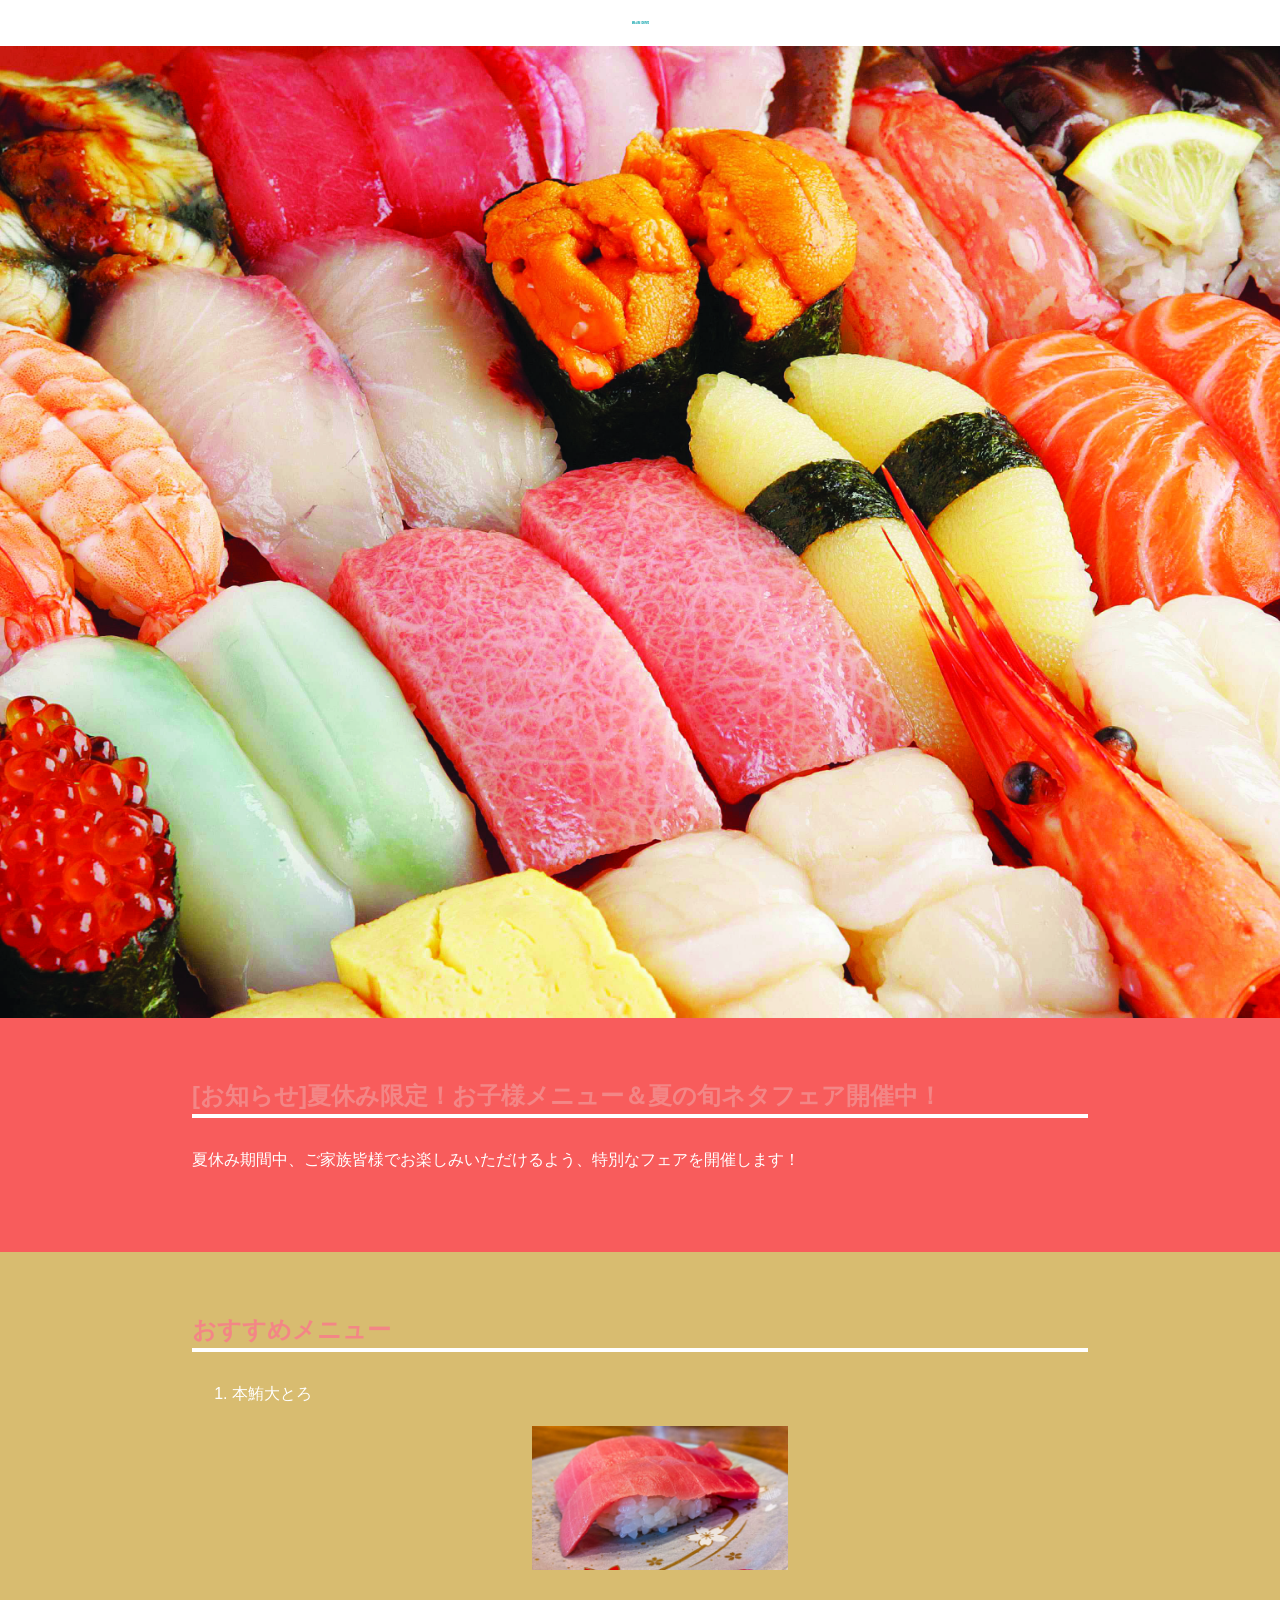
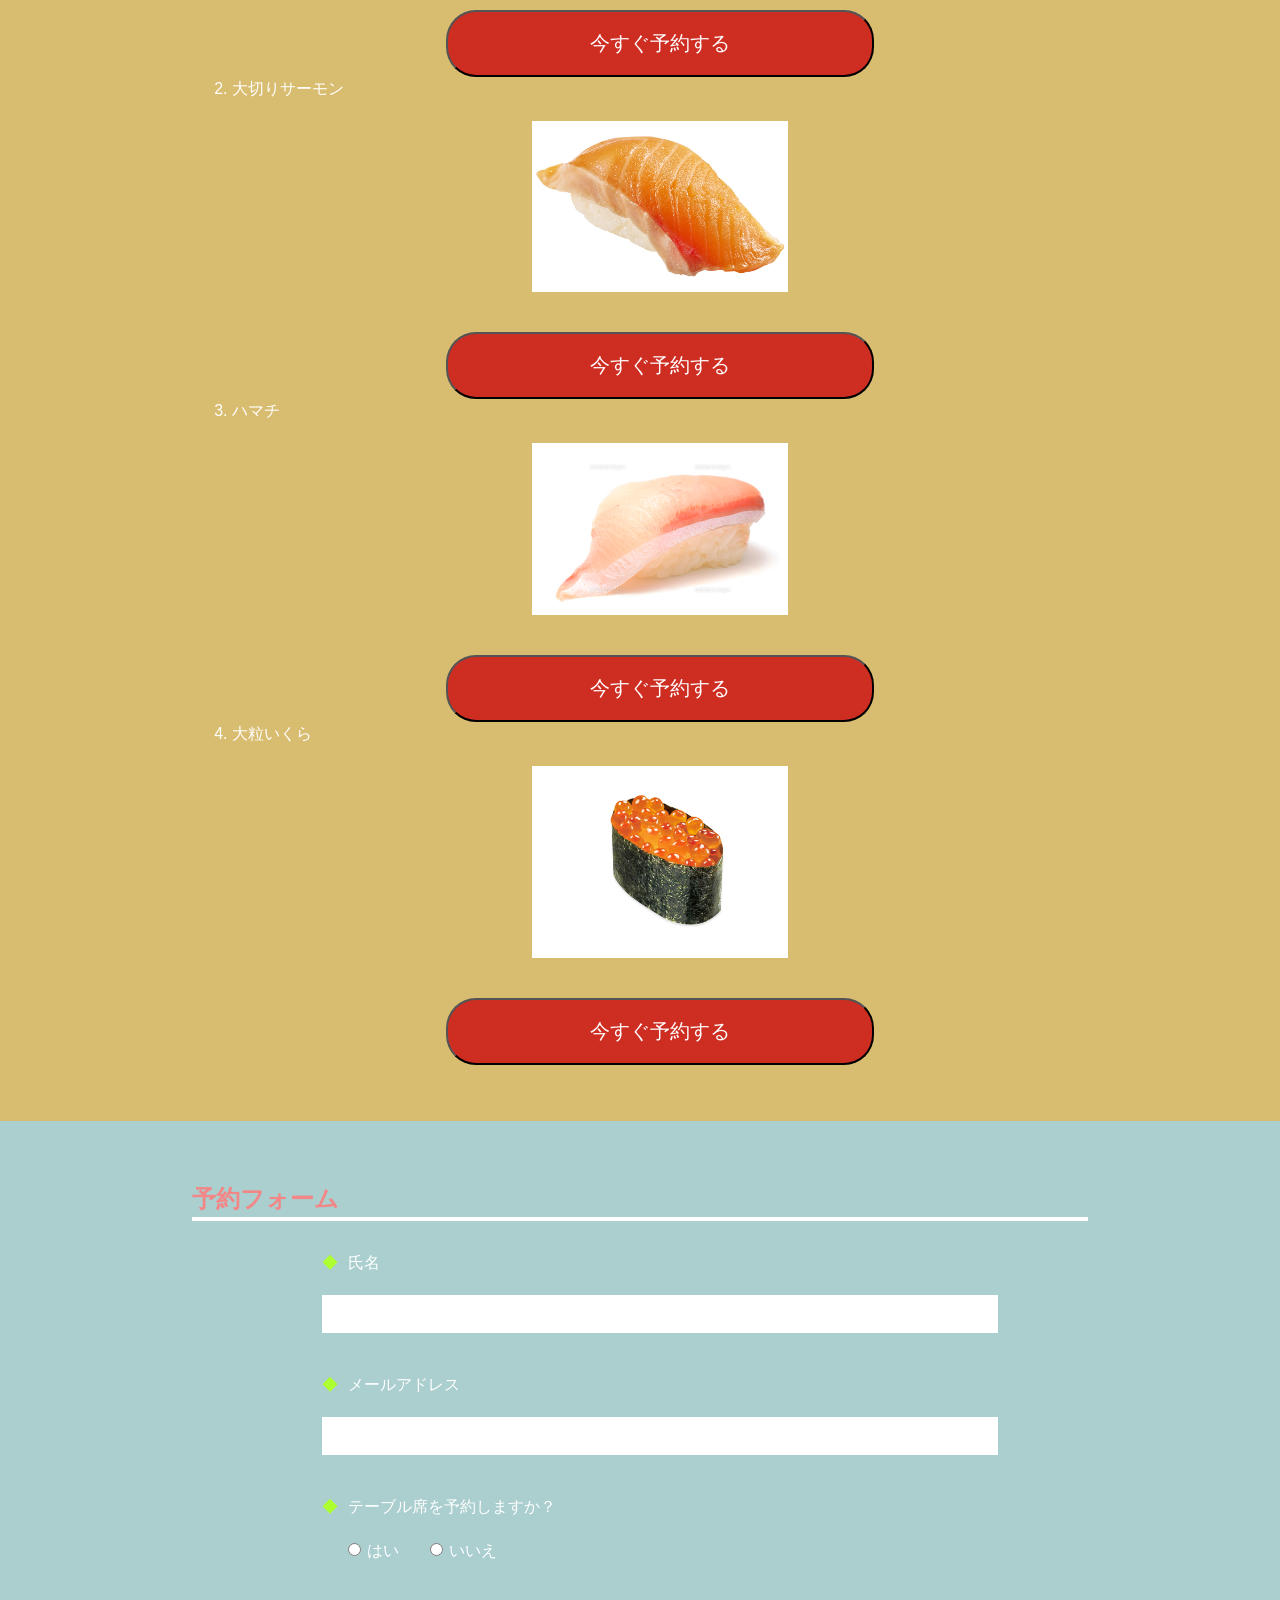
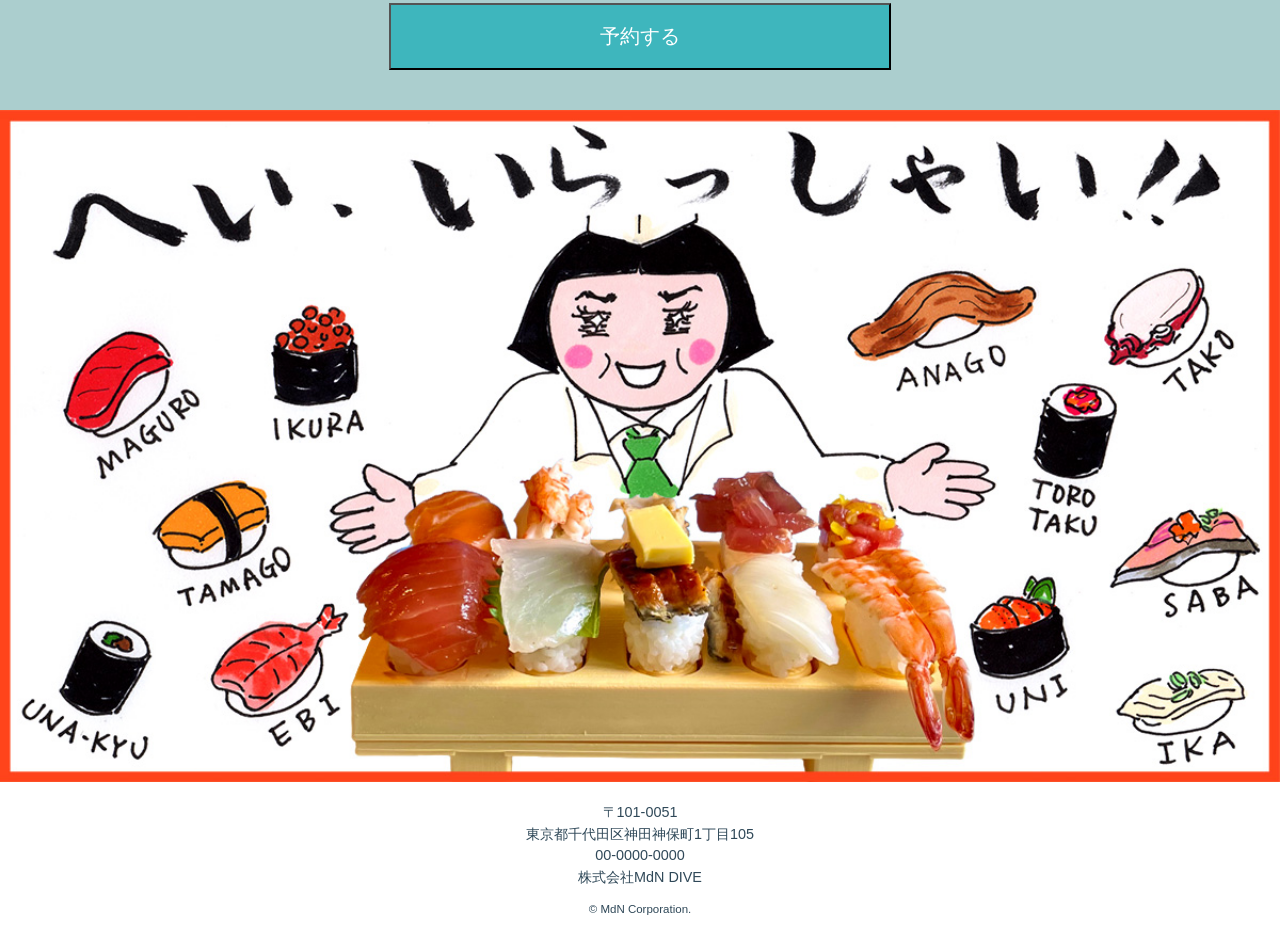
==== original/index.html @ f26a115e "Add files via upload" ====
<!doctype html>
<html lang="ja">

<head>
    <meta charset="utf-8">
    <title>最短5日でダイバーデビュー! - MdN DIVE</title>
    <meta name="description" content="MdN DIVEは千代田区にあるマンツーマンダイビングスクールです。5/31までWeb限定キャンペーンを実施中!">
    <link rel="stylesheet" href="css/normalize.css">
    <link rel="stylesheet" href="css/style.css">
</head>

<body>
    <header>
        <h1>
            <img src="img/logo.png" alt="ロゴ：MdN DIVE">
        </h1>
    </header>

    <main>
        <div class="mv-area">
            <img src="img/sushi-main.jpg" alt="家族みんなで楽しめる！笑顔あふれる街のお寿司屋さん">
        </div>


        <section>
            <div class="section-inner">
                <h2>[お知らせ]夏休み限定！お子様メニュー＆夏の旬ネタフェア開催中！</h2>
                <p>夏休み期間中、ご家族皆様でお楽しみいただけるよう、特別なフェアを開催します！</p>
            </div>
        </section>
        <section>
            <div class="section-inner">
                <h2>おすすめメニュー</h2>
                <ol>
                    <li>本鮪大とろ</li>
                    <img src="img/ootoro.jpg">
                    <div class="form-submit">
                        <button name="submit" id="submit" type="reserve">今すぐ予約する</button>
                    </div>
                    <li>大切りサーモン</li>
                    <img src="img/sa-mon.jpg">
                    <div class="form-submit">
                        <button name="submit" id="submit" type="reserve">今すぐ予約する</button>
                    </div>
                    <li>ハマチ</li>
                    <img src="img/hamati.jpg">
                    <div class="form-submit">
                        <button name="submit" id="submit" type="reserve">今すぐ予約する</button>
                    </div>
                    <li>大粒いくら</li>
                    <img src="img/ikura.jpg">
                    <div class="form-submit">
                        <button name="submit" id="submit" type="reserve">今すぐ予約する</button>
                    </div>
                </ol>
            </div>
        </section>
        <section>
            <div class="section-inner">
                <h2>予約フォーム</h2>
                <form action="program.php" method="post">
                    <ol>
                        <dt><label for="user-name">氏名</label></dt>
                        <dd><input name="user-name" id="user-name" type="text"></dd>

                        <dt><label for="user-email">メールアドレス</label></dt>
                        <dd><input name="user-email" id="user-name" type="text"></dd>

                        <dt>テーブル席を予約しますか？</dt>
                        <dd>
                            <input type="radio" name="swim" value="はい" id="swim-yes"><label for="swim-yes">はい</label>
                            <input type="radio" name="swim" value="いいえ" id="swim-no"><label for="swim-no">いいえ</label>
                        </dd>
                    </ol>

                    <div class="form-submit">
                        <button name="submit" id="submit" type="submit">予約する</button>
                    </div>
                </form>
            </div>
        </section>

        <div class="form-img-area">
            <img src="img/footer.jpg">
        </div>
    </main>

    <footer>
        <address>
            〒101-0051<br>
            東京都千代田区神田神保町1丁目105<br>
            00-0000-0000<br>
            株式会社MdN DIVE
        </address>

        <small>&copy; MdN Corporation.</small>
    </footer>
</body>

</html>
---- original/css/style.css ----
@charset "utf-8";
/*-----  共通設定 -----*/
* {
    box-sizing: border-box;
}
body {
    font-family: "ヒラギノ角ゴ ProN", Meiryo, sans-serif;
    font-weight: 400;
    font-size: 16px;
    line-height: 1.5;
}

img {
    display: block;
}

/*----- HEADER MV -----*/
header img {
    width: 17px;
    margin: 0 auto;
}

.mv-area img {
    width: 100%;
}

/*-----  SECTION 共通-----*/
section {
    width: 100%;
    padding: 40px 0;
}
section:nth-of-type(1) {
    background-color: rgb(248, 92, 92);
}
section:nth-of-type(2) {
    background-color: #d8bc70;
}
section:nth-of-type(3) {
    background-color: rgb(171, 206, 206);
}

.section-inner {
    width: 70%;
    margin: 0 auto;
}

.section-inner img {
    width: 30%;
    margin: 0 auto;
}

button[type="reserve"] {
    background-color: #ce2d22;
    margin: 40px auto 0;
    display: block;
    width: 50%;
    padding: 20px;
    color: #fff;
    font-size: 20px;
    border-radius: 30px; 
}

button[type="reserve"]:hover {
    background: #f38686;
}

h2 {
    border-bottom: 4px solid #fff;
    margin-bottom: 30px;
    color: #f38686;
}
p {
    margin-bottom: 40px;
    color: #fff;
}

/*----- LIST -----*/
ol li {
    margin-bottom: 20px;
    color: #fff;
}

/*----- TABLE -----*/
table {
    width: 80%;
    margin: 0 auto;
    border-collapse: collapse;
    border-spacing: 0;
    background: #fff;
}
th,td {
    padding: 1em;
    border: 1px solid #3d5a6c;
    color: #3d5a6c;
}
th {
    background-color: #bfe1f6;
}
/*----- FORM(続きは8/28) -----*/
form {
    width: 80%;
    margin: 0 auto;
}

form dt {
    margin-bottom: 20px;
}

form dt,
form label {
    color: #fff;
}

form dt::before {
    content: "◆";
    margin-right: 10px;
    color: greenyellow;
}

form dd {
    margin-bottom: 40px;
    margin-left: 0;
}

input {
    width: 100%;
    border: none;
    padding: .5em;
    font-size: 1.1em;
}

input[type="radio"] {
    width: 1em;
    margin-left: 24px;
    margin-right: 4px;
}

button[type="submit"] {
    background-color: #3eb6bd;
    margin: 40px auto 0;
    display: block;
    width: 70%;
    padding: 20px;
    color: #fff;
    font-size: 20px;
}

.form-img-area img {
    width: 100%;
}

/*----- FOOTER -----*/
footer {
    padding: 20px;
    text-align: center;
    font-size: .9em;
}

address {
    font-style: normal;
}

address,small {
    margin-bottom: 10px;
    color: #2f4858;
}

















/*-----  -----*/
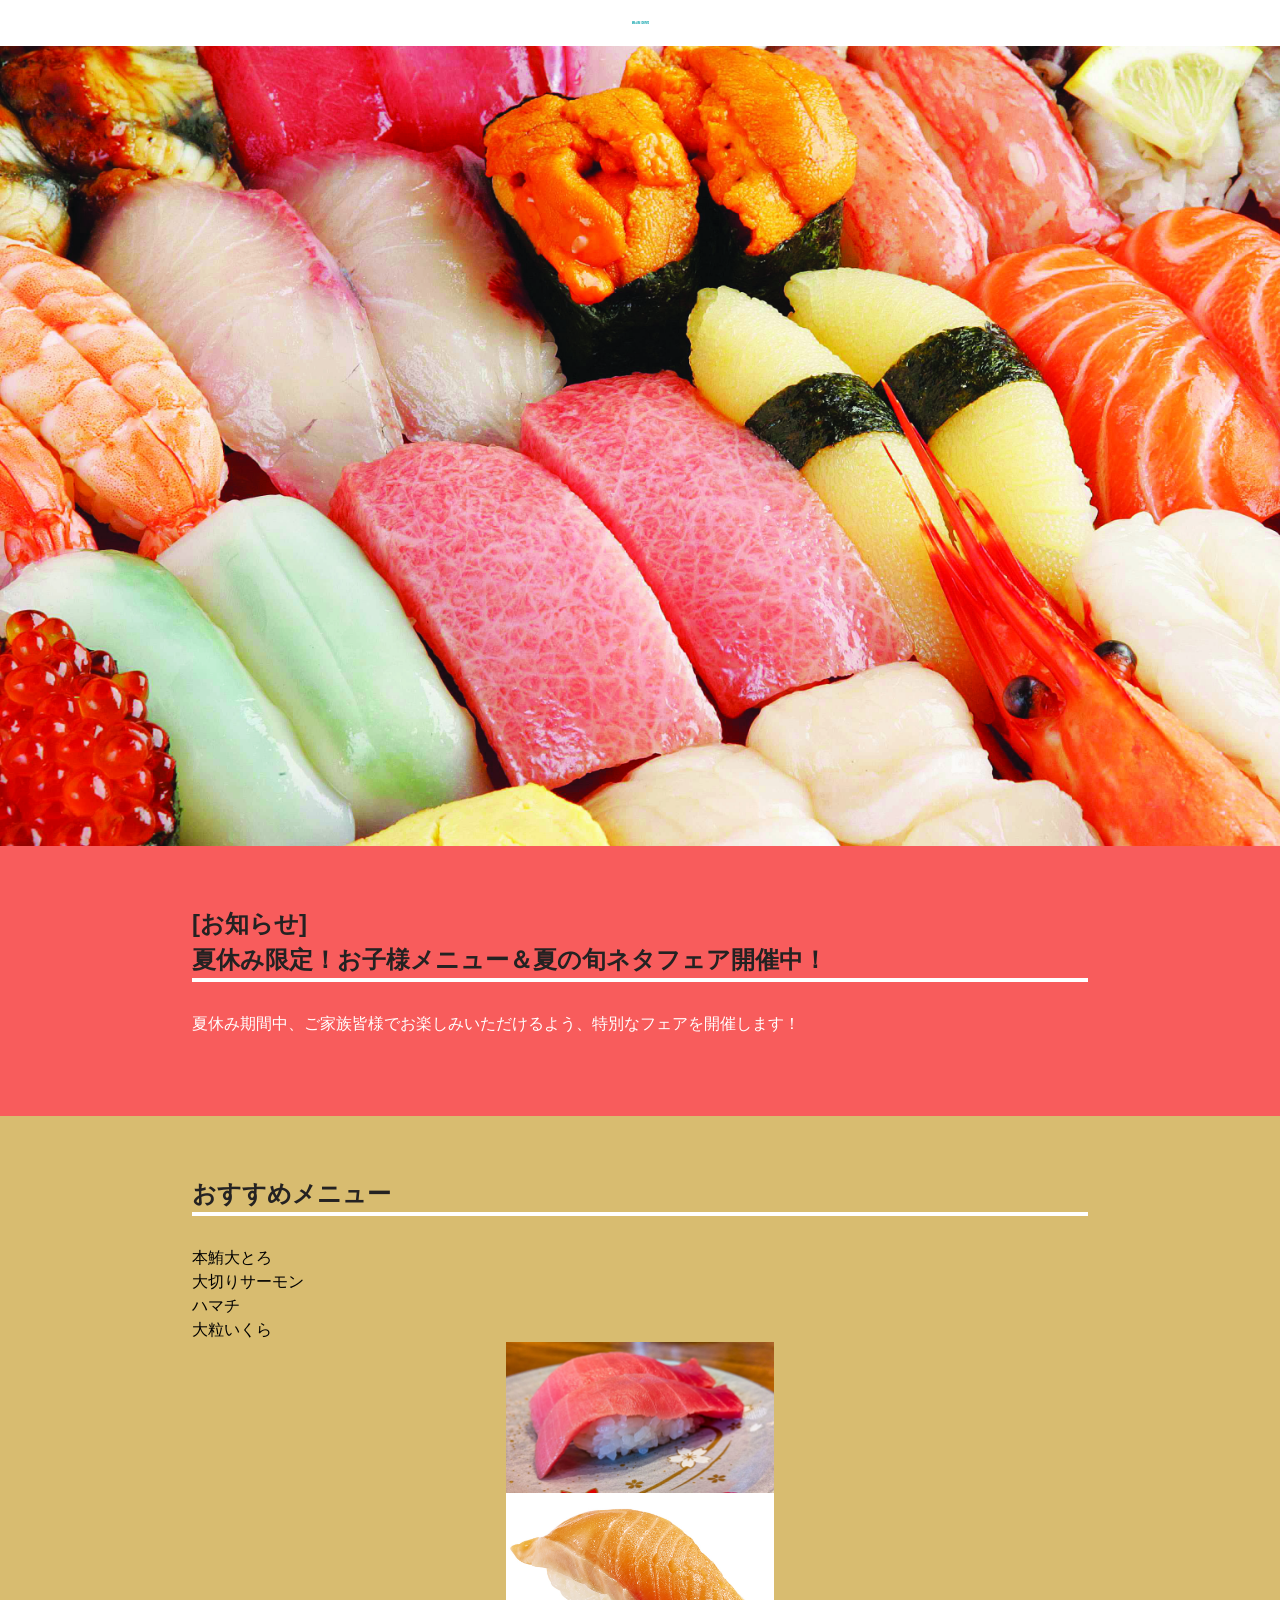
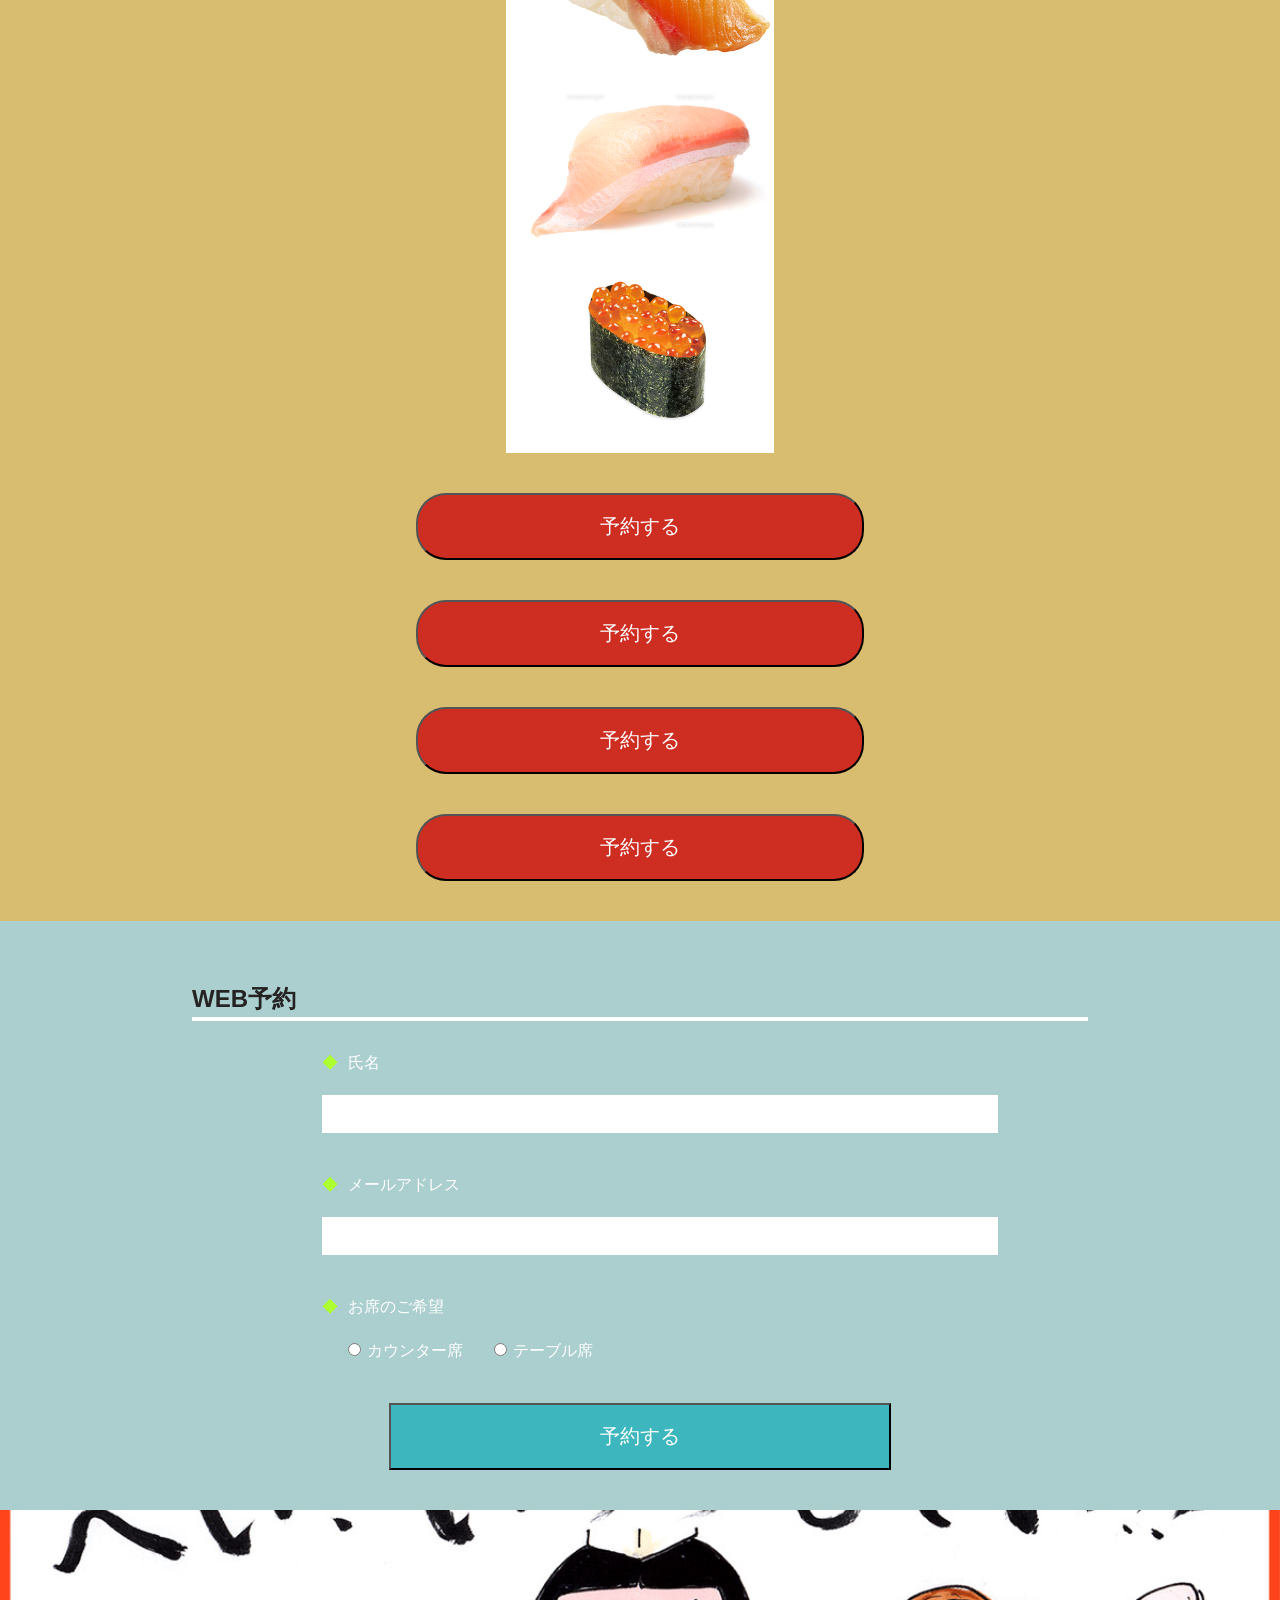
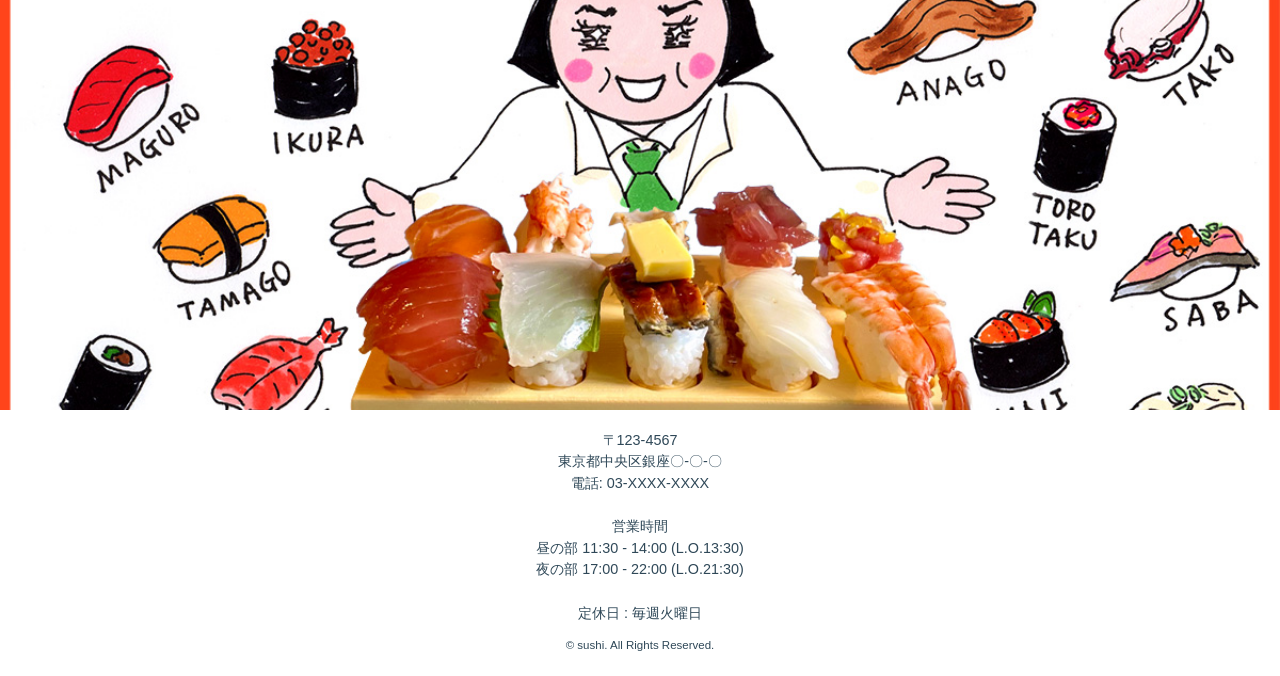
==== commit ca1de6d9: "Update index.html" ====
--- a/original/index.html
+++ b/original/index.html
@@ -1,10 +1,13 @@
 <!doctype html>
 <html lang="ja">
+    <link rel="preconnect" href="https://fonts.googleapis.com">
+    <link rel="preconnect" href="https://fonts.gstatic.com" crossorigin>
+    <link href="https://fonts.googleapis.com/css2?family=Yuji+Mai&family=Yuji+Syuku&display=swap" rel="stylesheet">
 
 <head>
     <meta charset="utf-8">
-    <title>最短5日でダイバーデビュー! - MdN DIVE</title>
-    <meta name="description" content="MdN DIVEは千代田区にあるマンツーマンダイビングスクールです。5/31までWeb限定キャンペーンを実施中!">
+    <title>寿司にするなら</title>
+    <meta name="description" content="家族みんなで楽しめる！笑顔あふれる街のお寿司屋さん">
     <link rel="stylesheet" href="css/normalize.css">
     <link rel="stylesheet" href="css/style.css">
 </head>
@@ -12,7 +15,7 @@
 <body>
     <header>
         <h1>
-            <img src="img/logo.png" alt="ロゴ：MdN DIVE">
+            <img src="img/logo.png" alt="ロゴ：寿司">
         </h1>
     </header>
 
@@ -24,40 +27,57 @@
 
         <section>
             <div class="section-inner">
-                <h2>[お知らせ]夏休み限定！お子様メニュー＆夏の旬ネタフェア開催中！</h2>
+                <h2>[お知らせ]<br>夏休み限定！お子様メニュー＆夏の旬ネタフェア開催中！</h2>
                 <p>夏休み期間中、ご家族皆様でお楽しみいただけるよう、特別なフェアを開催します！</p>
             </div>
         </section>
         <section>
             <div class="section-inner">
                 <h2>おすすめメニュー</h2>
-                <ol>
-                    <li>本鮪大とろ</li>
-                    <img src="img/ootoro.jpg">
-                    <div class="form-submit">
-                        <button name="submit" id="submit" type="reserve">今すぐ予約する</button>
+                <div class="menu">
+                    <div class="menu-name">
+                        <div class="neta">本鮪大とろ</div>
+
+                        <div class="neta">大切りサーモン</div>
+
+                        <div class="neta">ハマチ</div>
+
+                        <div class="neta">大粒いくら</div>
                     </div>
-                    <li>大切りサーモン</li>
-                    <img src="img/sa-mon.jpg">
-                    <div class="form-submit">
-                        <button name="submit" id="submit" type="reserve">今すぐ予約する</button>
+
+                    <div class="menu-img">
+                        <img src="img/ootoro.jpg">
+
+                        <img src="img/sa-mon.jpg">
+
+                        <img src="img/hamati.jpg">
+
+                        <img src="img/ikura.jpg">
                     </div>
-                    <li>ハマチ</li>
-                    <img src="img/hamati.jpg">
-                    <div class="form-submit">
-                        <button name="submit" id="submit" type="reserve">今すぐ予約する</button>
+
+                    <div class="menu-button">
+                        <div class="form-submit">
+                            <button name="submit" id="submit" type="reserve">予約する</button>
+                        </div>
+
+                        <div class="form-submit">
+                            <button name="submit" id="submit" type="reserve">予約する</button>
+                        </div>
+
+                        <div class="form-submit">
+                            <button name="submit" id="submit" type="reserve">予約する</button>
+                        </div>
+
+                        <div class="form-submit">
+                            <button name="submit" id="submit" type="reserve">予約する</button>
+                        </div>
                     </div>
-                    <li>大粒いくら</li>
-                    <img src="img/ikura.jpg">
-                    <div class="form-submit">
-                        <button name="submit" id="submit" type="reserve">今すぐ予約する</button>
-                    </div>
-                </ol>
+                </div>
             </div>
         </section>
         <section>
             <div class="section-inner">
-                <h2>予約フォーム</h2>
+                <h2>WEB予約</h2>
                 <form action="program.php" method="post">
                     <ol>
                         <dt><label for="user-name">氏名</label></dt>
@@ -66,10 +86,11 @@
                         <dt><label for="user-email">メールアドレス</label></dt>
                         <dd><input name="user-email" id="user-name" type="text"></dd>
 
-                        <dt>テーブル席を予約しますか？</dt>
+                        <dt>お席のご希望</dt>
                         <dd>
-                            <input type="radio" name="swim" value="はい" id="swim-yes"><label for="swim-yes">はい</label>
-                            <input type="radio" name="swim" value="いいえ" id="swim-no"><label for="swim-no">いいえ</label>
+                            <input type="radio" name="swim" value="はい" id="swim-yes"><label
+                                for="swim-yes">カウンター席</label>
+                            <input type="radio" name="swim" value="いいえ" id="swim-no"><label for="swim-no">テーブル席</label>
                         </dd>
                     </ol>
 
@@ -87,14 +108,17 @@
 
     <footer>
         <address>
-            〒101-0051<br>
-            東京都千代田区神田神保町1丁目105<br>
-            00-0000-0000<br>
-            株式会社MdN DIVE
+            〒123-4567<br>
+            東京都中央区銀座〇-〇-〇<br>
+            電話: 03-XXXX-XXXX<br><br>
+            営業時間<br>
+            昼の部 11:30 - 14:00 (L.O.13:30)<br>
+            夜の部 17:00 - 22:00 (L.O.21:30)<br><br>
+            定休日 : 毎週火曜日
         </address>
 
-        <small>&copy; MdN Corporation.</small>
+        <small>&copy; sushi. All Rights Reserved.</small>
     </footer>
 </body>
 
-</html>+</html>
--- a/original/css/style.css
+++ b/original/css/style.css
@@ -22,6 +22,8 @@
 
 .mv-area img {
     width: 100%;
+    height: 800px;
+    object-fit: cover;
 }
 
 /*-----  SECTION 共通-----*/
@@ -67,7 +69,7 @@
 h2 {
     border-bottom: 4px solid #fff;
     margin-bottom: 30px;
-    color: #f38686;
+    color: rgb(36, 34, 34);
 }
 p {
     margin-bottom: 40px;
@@ -77,7 +79,8 @@
 /*----- LIST -----*/
 ol li {
     margin-bottom: 20px;
-    color: #fff;
+    color: #ce2d22;
+    font-size: 30px;
 }
 
 /*----- TABLE -----*/
@@ -147,6 +150,8 @@
 
 .form-img-area img {
     width: 100%;
+    height: 500px;
+    object-fit: cover;
 }
 
 /*----- FOOTER -----*/
@@ -181,4 +186,4 @@
 
 
 
-/*-----  -----*/+/*-----  -----*/
